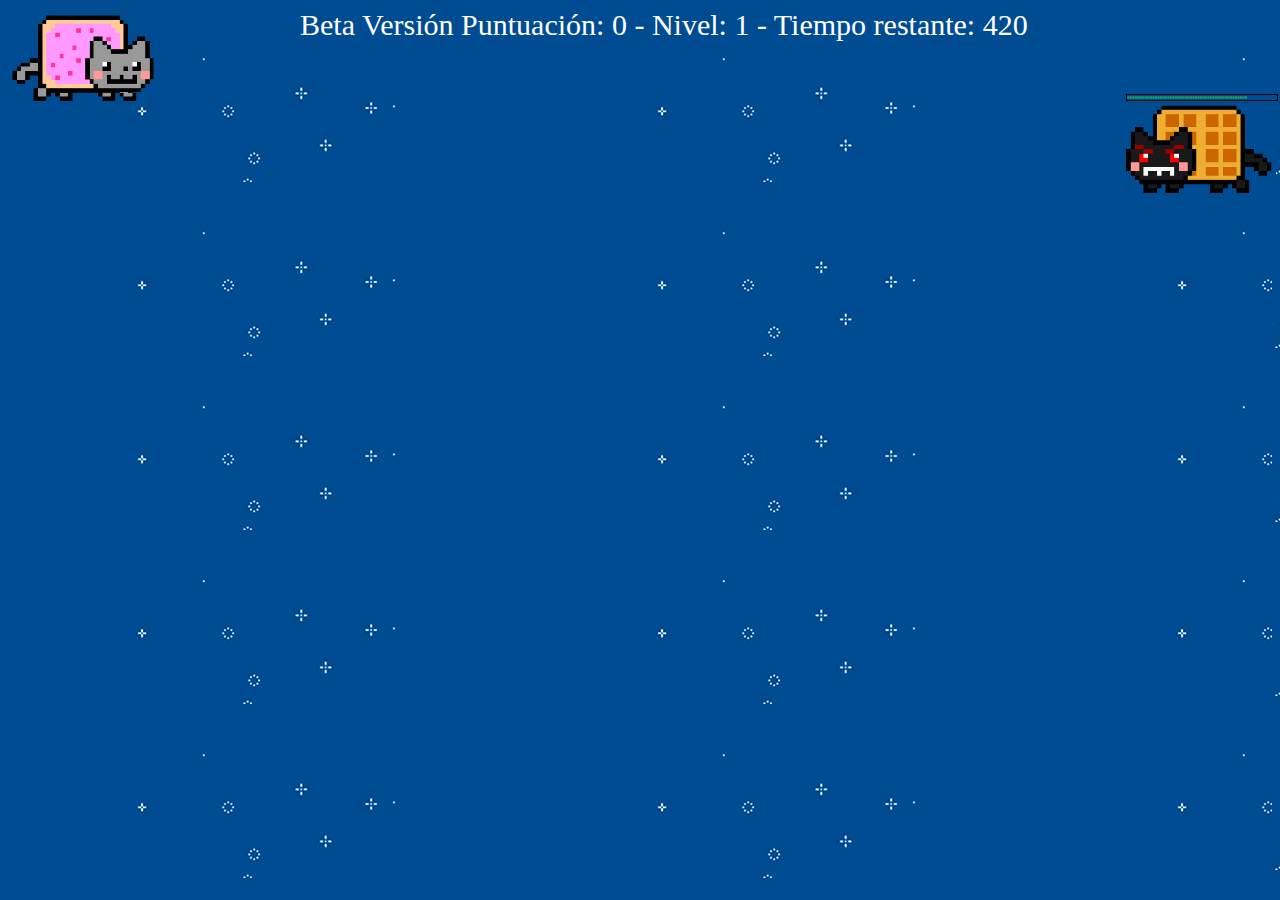
==== NyanCat.html @ 09198c54 "Primer pull" ====
<html>
<head>
	<title>Juego - Nyan Cat vs. Tac Nayn</title>
	<meta charset="utf-8">
	<link rel="stylesheet" href="cat.css">
	<link rel="icon" href="imagenes/favicon.ico" type="image/x-icon">
</head>
<body>
	<audio controls autoplay>
 		 <source src="Nyancat7.mp3" type="audio/ogg">
 	</audio>	
	<img id="player" src="imagenes/Nyancat.gif" style="width:150px; height:auto;"/>
	<div id="score">Beta Versión Puntuación: 0 - Nivel: 1 - Tiempo restante: 420</div>
	<img id="bullet" src="imagenes/arcoiris.png" style="display:none; left:150px;"/>
	<div id="enemy">
		<div id="elife">################################################</div>
		<img src="imagenes/Tacnayn.gif" style="width:150px; height:auto;"/>
	</div>
	<script type="text/javascript" src="nyan.js">
		
	</script>
</body>
</html>
---- cat.css ----
*{
	background-image: url(imagenes/back.gif);
	color: white;
	font-family: Impact;
	font-size: 30px;
}

#score{
	position: absolute;
	left:300px;
}

#enemy{
	position:absolute;
	right: 2px;
}

#elife{
	height:5px;
	width: 150px;
	font-size: 5px;
	color: #3fff00;
	background-color: green;
	border: 1px solid black;
}

img{
	position:absolute;
}

audio{
	display:none;
}
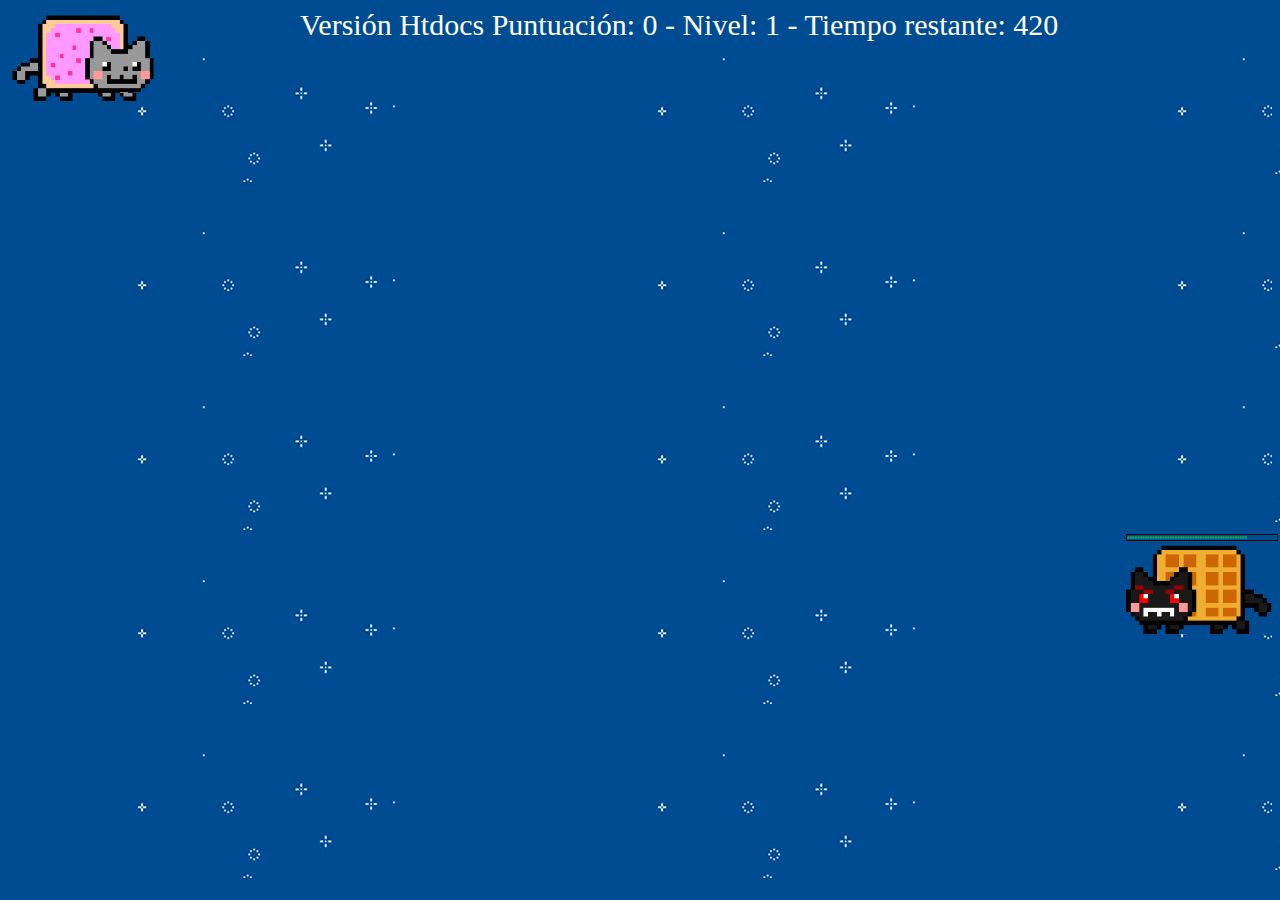
==== commit f931bbce: "Probando" ====
--- a/NyanCat.html
+++ b/NyanCat.html
@@ -1,6 +1,6 @@
 <html>
 <head>
-	<title>Juego - Nyan Cat vs. Tac Nayn</title>
+	<title>2 Juego - Nyan Cat vs. Tac Nayn</title>
 	<meta charset="utf-8">
 	<link rel="stylesheet" href="cat.css">
 	<link rel="icon" href="imagenes/favicon.ico" type="image/x-icon">
@@ -10,7 +10,7 @@
  		 <source src="Nyancat7.mp3" type="audio/ogg">
  	</audio>	
 	<img id="player" src="imagenes/Nyancat.gif" style="width:150px; height:auto;"/>
-	<div id="score">Beta Versión Puntuación: 0 - Nivel: 1 - Tiempo restante: 420</div>
+	<div id="score">Versión Htdocs Puntuación: 0 - Nivel: 1 - Tiempo restante: 420</div>
 	<img id="bullet" src="imagenes/arcoiris.png" style="display:none; left:150px;"/>
 	<div id="enemy">
 		<div id="elife">################################################</div>
